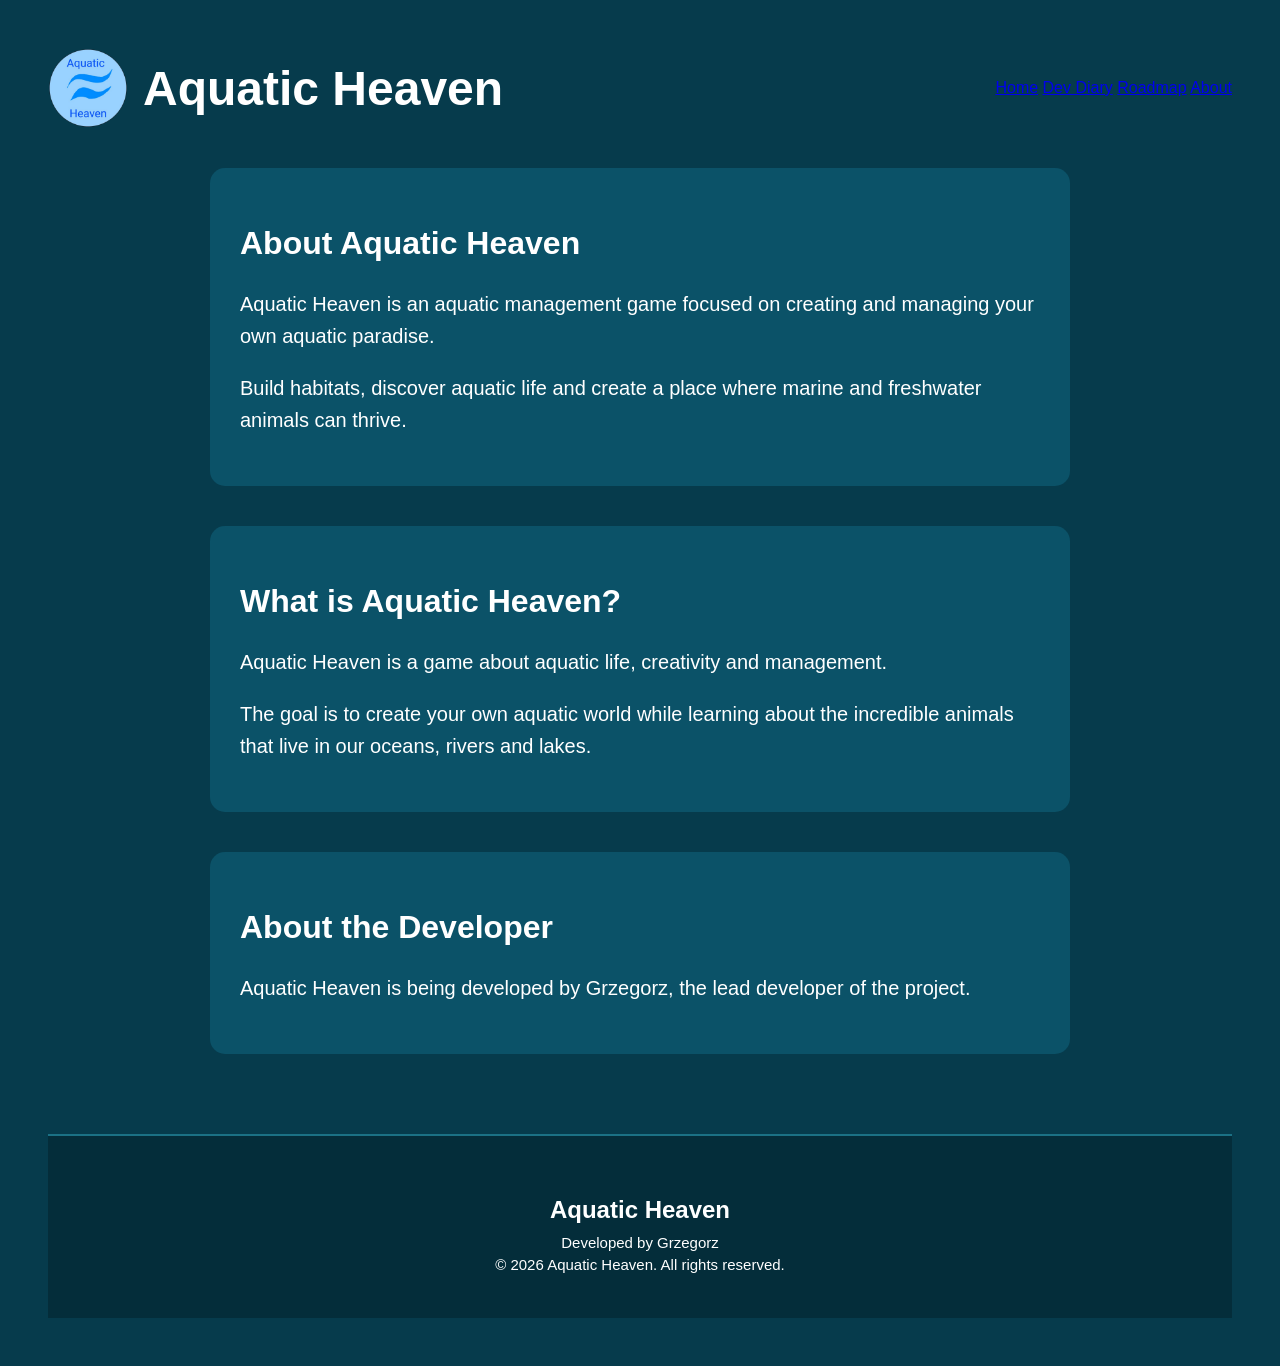
==== about.html @ ce69b209 "Add files via upload" ====
<!DOCTYPE html>
<html>

<head>
    <title>About Aquatic Heaven</title>
    <link rel="stylesheet" href="style.css">
</head>

<body>

    <header>

    <img src="aquatic-heaven-logo.png" alt="Aquatic Heaven logo">

    <h1>Aquatic Heaven</h1>

    <nav>
        <a href="index.html">Home</a>
        <a href="diary.html">Dev Diary</a>
        <a href="roadmap.html">Roadmap</a>
        <a href="about.html">About</a>
    </nav>

</header>

    <main>

        <article>

            <h2>About Aquatic Heaven</h2>

            <p>
                Aquatic Heaven is an aquatic management game
                focused on creating and managing your own
                aquatic paradise.
            </p>

            <p>
                Build habitats, discover aquatic life and
                create a place where marine and freshwater
                animals can thrive.
            </p>

        </article>

        <article>

            <h2>What is Aquatic Heaven?</h2>

            <p>
                Aquatic Heaven is a game about aquatic life,
                creativity and management.
            </p>

            <p>
                The goal is to create your own aquatic world
                while learning about the incredible animals
                that live in our oceans, rivers and lakes.
            </p>

        </article>

        <article>

            <h2>About the Developer</h2>

            <p>
                Aquatic Heaven is being developed by
                Grzegorz, the lead developer of the project.
            </p>

        </article>

    </main>
<footer>

    <h2>Aquatic Heaven</h2>

    <p>Developed by Grzegorz</p>

    <p>© 2026 Aquatic Heaven. All rights reserved.</p>

</footer>
</body>

</html>
---- style.css ----
body {
    background-color: #063B4C;
    color: white;
    font-family: sans-serif;
    text-align: center;
    padding: 40px;
}

h1 {
    font-size: 48px;
}

p {
    font-size: 20px;
    header {
    border-bottom: 2px solid #1B7185;
    padding-bottom: 20px;
}

nav {
    margin-top: 20px;
}

nav a {
    color: white;
    text-decoration: none;
    margin: 0 10px;
    font-size: 18px;
}

nav a:hover {
    color: #7DE3F4;
}

main {
    padding-top: 50px;
}
}
article {
    max-width: 800px;
    margin: 40px auto;
    padding: 30px;
    background-color: #0B5268;
    border-radius: 15px;
    text-align: left;
}

article h2 {
    font-size: 32px;
}

article p {
    line-height: 1.6;
}
.hero {
    padding: 100px 20px;
    text-align: center;
}

.hero h2 {
    font-size: 48px;
    margin-bottom: 20px;
}

.hero p {
    font-size: 22px;
    margin-bottom: 35px;
}

.button {
    display: inline-block;
    padding: 15px 30px;
    background-color: #1B7185;
    color: white;
    text-decoration: none;
    border-radius: 10px;
    font-size: 18px;
}

.button:hover {
    background-color: #2795AA;
}

.welcome {
    max-width: 800px;
    margin: 40px auto;
    padding: 30px;
    text-align: center;
}
.latest {
    max-width: 800px;
    margin: 60px auto;
    padding: 20px;
    text-align: center;
}

.latest article {
    margin-top: 25px;
    text-align: left;
}
.features {
    max-width: 1000px;
    margin: 70px auto;
    padding: 20px;
    text-align: center;
}

.feature-container {
    display: flex;
    gap: 20px;
    justify-content: center;
    margin-top: 30px;
}

.feature {
    flex: 1;
    padding: 25px;
    background-color: #0B5268;
    border-radius: 15px;
}

.feature h3 {
    font-size: 22px;
}

.feature p {
    font-size: 16px;
}
@media (max-width: 700px) {

    nav a {
        display: inline-block;
        margin: 8px;
    }

    .hero {
        padding: 60px 15px;
    }

    .hero h2 {
        font-size: 36px;
    }

    .hero p {
        font-size: 18px;
    }

    .feature-container {
        flex-direction: column;
    }

    .roadmap-container {
        flex-direction: column;
    }

    article {
        margin-left: 15px;
        margin-right: 15px;
    }

}
footer {
    margin-top: 80px;
    padding: 40px 20px;
    background-color: #042D3A;
    text-align: center;
    border-top: 2px solid #1B7185;
}

footer h2 {
    margin-bottom: 10px;
}

footer p {
    margin: 5px 0;
    font-size: 15px;
}
header img {
    width: 80px;
    height: 80px;
    object-fit: contain;
}
header {
    display: flex;
    align-items: center;
    gap: 15px;
    flex-wrap: wrap;
}

header h1 {
    margin: 0;
}

header nav {
    margin-left: auto;
}
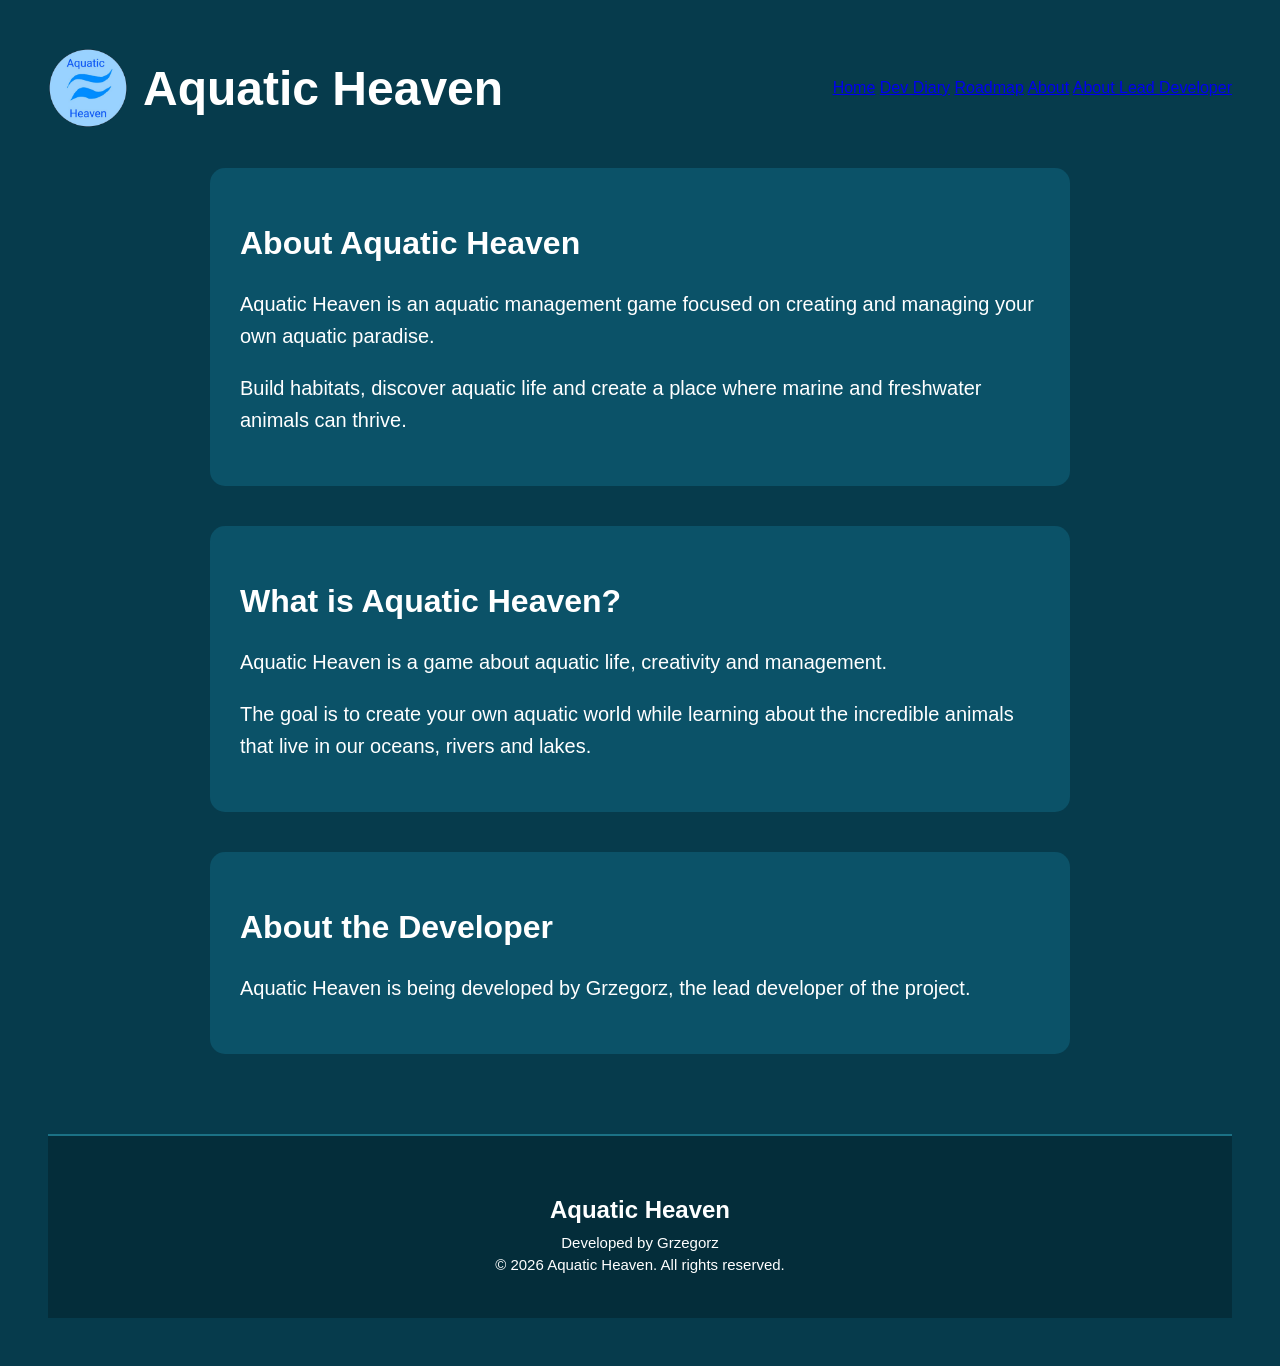
==== commit 1f055e5f: "Add files via upload" ====
--- a/about.html
+++ b/about.html
@@ -19,6 +19,7 @@
         <a href="diary.html">Dev Diary</a>
         <a href="roadmap.html">Roadmap</a>
         <a href="about.html">About</a>
+        <a href="about-developer.html">About Lead Developer</a>
     </nav>
 
 </header>
